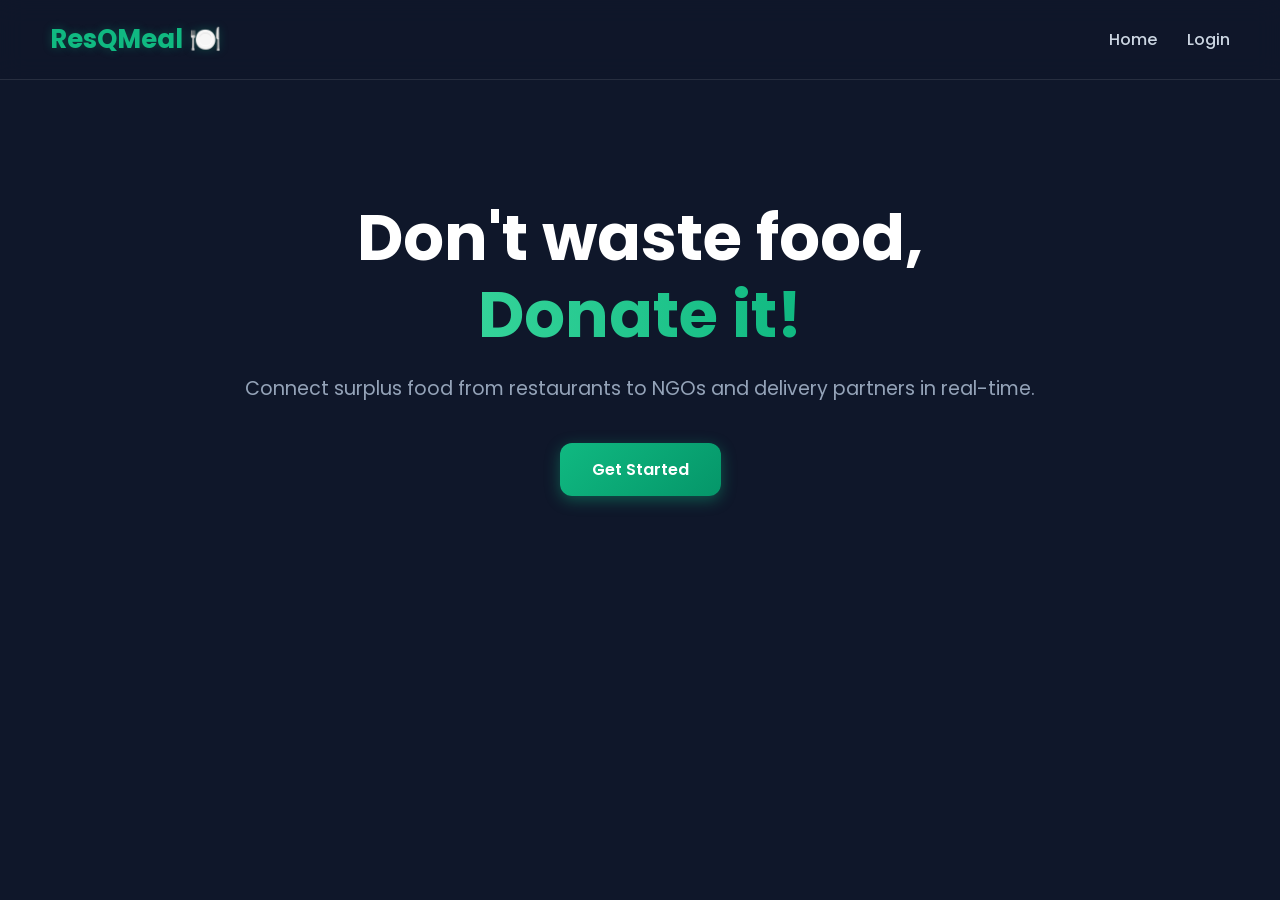
==== frontend/dashboard.html @ d9328a81 "Completed Full Stack App - Added Premium Frontend UI and Dashboard logic" ====
<!DOCTYPE html>
<html lang="en">
<head>
    <meta charset="UTF-8">
    <meta name="viewport" content="width=device-width, initial-scale=1.0">
    <title>Dashboard - ResQMeal</title>
    <link href="https://fonts.googleapis.com/css2?family=Poppins:wght@300;400;500;600;700&display=swap" rel="stylesheet">
    <link rel="stylesheet" href="style.css">
</head>
<body>

    <!-- Navigation Bar -->
    <nav class="navbar">
        <div class="logo">ResQMeal ✨</div>
        <ul class="nav-links">
            <li><a href="#" id="userNameDisplay">Welcome!</a></li>
            <li><a href="#" onclick="logout()" style="color: #ef4444;">Logout</a></li>
        </ul>
    </nav>

    <!-- Dashboard Container -->
    <div class="container" style="padding: 20px;">
        <div class="dashboard-card">
            <h2 id="welcomeText">Dashboard</h2>
            <p class="subtitle" id="roleText">Loading your role...</p>
            
            <div id="dashboardContent" style="margin-top: 30px;">
                <!-- Content will be injected here -->
            </div>
            
            <div id="dynamicArea" style="margin-top:30px;">
                <!-- Forms and Results injected here -->
            </div>
        </div>
    </div>

    <script>
        const API = "http://127.0.0.1:5000";
        const userStr = localStorage.getItem("user");
        let user = null;

        if (!userStr) {
            window.location.href = "index.html";
        } else {
            user = JSON.parse(userStr);
            document.getElementById("userNameDisplay").innerText = `Hi, ${user.name}`;
            document.getElementById("welcomeText").innerText = `Welcome, ${user.name}`;
            document.getElementById("roleText").innerText = `Role: ${user.role}`;
            loadRoleDashboard();
        }

        async function loadRoleDashboard() {
            const content = document.getElementById("dashboardContent");
            
            if (user.role === "Restaurant") {
                let res = await fetch(`${API}/restaurant/by_user/${user.user_id}`);
                if (!res.ok) {
                    content.innerHTML = `
                        <div class="stat-card" style="display:block; text-align:left;">
                            <h3 style="color:var(--warning); margin-bottom:5px;">Complete Your Profile</h3>
                            <p style="margin-bottom:20px; color:#94a3b8;"><small>Setup your restaurant details before donating food.</small></p>
                            <form onsubmit="createRestaurantProfile(event)">
                                <div class="input-group"><label>Restaurant Name</label><input type="text" id="rName" required></div>
                                <div class="input-group"><label>Owner Name</label><input type="text" id="rOwner" required></div>
                                <div class="input-group"><label>Phone</label><input type="text" id="rPhone" required></div>
                                <div class="input-group"><label>Address</label><input type="text" id="rAddress" required></div>
                                <div class="input-group"><label>City</label><input type="text" id="rCity" required></div>
                                <button type="submit" class="btn-primary full-width">Save Profile</button>
                            </form>
                        </div>
                    `;
                } else {
                    content.innerHTML = `
                        <div style="display:flex; gap:15px; flex-wrap:wrap;">
                            <button class="btn-primary" onclick="showDonateForm()">+ Donate Food</button>
                            <button class="btn-secondary" onclick="viewMyDonations()">View My Donations</button>
                        </div>
                    `;
                }
            } else if (user.role === "NGO") {
                let res = await fetch(`${API}/ngo/by_user/${user.user_id}`);
                if (!res.ok) {
                    content.innerHTML = `
                        <div class="stat-card" style="display:block; text-align:left;">
                            <h3 style="color:var(--warning); margin-bottom:5px;">Complete Your Profile</h3>
                            <p style="margin-bottom:20px; color:#94a3b8;"><small>Setup your NGO details before you can claim food.</small></p>
                            <form onsubmit="createNGOProfile(event)">
                                <div class="input-group"><label>NGO Name</label><input type="text" id="nName" required></div>
                                <div class="input-group"><label>Capacity (Persons)</label><input type="number" id="nCap" required></div>
                                <div class="input-group"><label>Location/Address</label><input type="text" id="nLoc" required></div>
                                <button type="submit" class="btn-primary full-width">Save Profile</button>
                            </form>
                        </div>
                    `;
                } else {
                    content.innerHTML = `
                        <div style="display:flex; gap:15px; flex-wrap:wrap;">
                            <button class="btn-primary" onclick="fetchAvailableFood()">🔍 Find Available Food</button>
                            <button class="btn-secondary" onclick="viewNGOHistory()">My History</button>
                        </div>
                    `;
                }
            } else if (user.role === "Delivery") {
                content.innerHTML = `
                    <div style="display:flex; gap:15px; flex-wrap:wrap;">
                        <button class="btn-primary" onclick="fetchMyTasks()">📦 View My Deliveries</button>
                    </div>
                `;
            } else if (user.role === "Admin") {
                content.innerHTML = `
                    <div style="display:flex; gap:15px; flex-wrap:wrap;">
                        <button class="btn-primary" onclick="fetchAnalytics()">📊 View System Analytics</button>
                        <button class="btn-secondary" onclick="viewAllUsers()">👥 Manage Users</button>
                    </div>
                `;
            }
        }

        function logout() {
            localStorage.removeItem("user");
            window.location.href = "index.html";
        }

        // ==========================================
        // PROFILE CREATION LOGIC
        // ==========================================
        async function createRestaurantProfile(e) {
            e.preventDefault();
            const bodyData = {
                user_id: user.user_id,
                restaurant_name: document.getElementById('rName').value,
                owner_name: document.getElementById('rOwner').value,
                phone: document.getElementById('rPhone').value,
                address: document.getElementById('rAddress').value,
                city: document.getElementById('rCity').value,
                opening_time: '08:00:00',
                closing_time: '23:00:00'
            };
            try {
                let res = await fetch(`${API}/restaurant/profile`, {
                    method: 'POST', headers: {'Content-Type': 'application/json'}, body: JSON.stringify(bodyData)
                });
                if(res.ok) {
                    alert("Profile Created Successfully!");
                    loadRoleDashboard(); 
                } else alert("Failed to create profile.");
            } catch(err) { alert("Server error"); }
        }

        async function createNGOProfile(e) {
            e.preventDefault();
            const bodyData = {
                user_id: user.user_id,
                ngo_name: document.getElementById('nName').value,
                capacity: document.getElementById('nCap').value,
                location: document.getElementById('nLoc').value
            };
            try {
                let res = await fetch(`${API}/ngo/profile`, {
                    method: 'POST', headers: {'Content-Type': 'application/json'}, body: JSON.stringify(bodyData)
                });
                if(res.ok) {
                    alert("Profile Created Successfully!");
                    loadRoleDashboard();
                } else alert("Failed to create profile.");
            } catch(err) { alert("Server error"); }
        }

        // ==========================================
        // RESTAURANT LOGIC
        // ==========================================
        function showDonateForm() {
            document.getElementById('dynamicArea').innerHTML = `
                <h3 style="margin-bottom:20px; color:var(--primary);">Donate Food Details</h3>
                <form onsubmit="submitDonation(event)">
                    <div class="input-group"><label>Food Name</label><input type="text" id="fName" required></div>
                    <div class="input-group"><label>Quantity (Persons)</label><input type="number" id="fQty" required></div>
                    <div class="input-group">
                        <label>Food Type</label>
                        <select id="fType"><option>Veg</option><option>Non-Veg</option></select>
                    </div>
                    <div class="input-group"><label>Expiry Time</label><input type="datetime-local" id="fExpiry" required></div>
                    <button type="submit" class="btn-primary full-width">Submit Donation</button>
                </form>
            `;
        }

        async function submitDonation(e) {
            e.preventDefault();
            try {
                let resProfile = await fetch(`${API}/restaurant/by_user/${user.user_id}`);
                if(!resProfile.ok) return alert("You must create a Restaurant Profile first via Thunder Client!");
                let profile = await resProfile.json();

                const expiry = document.getElementById('fExpiry').value.replace('T',' ')+':00';
                let now = new Date(); now.setMinutes(now.getMinutes() - now.getTimezoneOffset());
                const cookedAt = now.toISOString().slice(0, 19).replace('T', ' ');

                let response = await fetch(`${API}/food/donate`, {
                    method: 'POST',
                    headers: {'Content-Type': 'application/json'},
                    body: JSON.stringify({
                        restaurant_id: profile.restaurant_id, food_name: document.getElementById('fName').value,
                        quantity: document.getElementById('fQty').value, food_type: document.getElementById('fType').value,
                        cooked_at: cookedAt, expiry_time: expiry
                    })
                });
                if(response.ok) {
                    alert("Food Donated Successfully!");
                    document.getElementById('dynamicArea').innerHTML = '';
                } else alert("Failed to donate.");
            } catch(err) { alert("Error occurred."); }
        }

        async function viewMyDonations() {
            document.getElementById('dynamicArea').innerHTML = '<p>Loading your donations...</p>';
            try {
                let resProfile = await fetch(`${API}/restaurant/by_user/${user.user_id}`);
                let profile = await resProfile.json();
                
                let res = await fetch(`${API}/food/restaurant/${profile.restaurant_id}`);
                let foods = await res.json();
                let html = '<h3 style="margin-bottom:20px;">Your Donations</h3>';
                foods.forEach(f => {
                    html += `<div class="food-card">
                        <div><strong style="color:var(--primary); font-size:18px;">${f.food_name}</strong><br>
                        <small>Qty: ${f.quantity} | Status: ${f.status}</small></div>
                    </div>`;
                });
                document.getElementById('dynamicArea').innerHTML = html || "<p>No donations found.</p>";
            } catch(err) { document.getElementById('dynamicArea').innerHTML = '<p>Error fetching data.</p>'; }
        }

        // ==========================================
        // NGO LOGIC
        // ==========================================
        async function fetchAvailableFood() {
            document.getElementById('dynamicArea').innerHTML = '<p>Searching for food...</p>';
            try {
                let res = await fetch(`${API}/food/available`);
                let foods = await res.json();
                let html = '<h3 style="margin-bottom:20px;">Available Food</h3>';
                foods.forEach(f => {
                    html += `<div class="food-card">
                        <div><strong style="color:var(--primary); font-size:18px;">${f.food_name}</strong><br>
                        <small>Qty: ${f.quantity} | Type: ${f.food_type}</small></div>
                        <button class="btn-primary" onclick="acceptFood(${f.food_id})" style="padding:8px 15px; font-size:14px;">Accept</button>
                    </div>`;
                });
                document.getElementById('dynamicArea').innerHTML = html || "<p>No food available right now.</p>";
            } catch(err) { document.getElementById('dynamicArea').innerHTML = '<p>Error fetching food.</p>'; }
        }

        async function acceptFood(food_id) {
            try {
                let ngoProfile = await fetch(`${API}/ngo/by_user/${user.user_id}`);
                if(!ngoProfile.ok) return alert("You must create an NGO Profile first via Thunder Client!");
                let profile = await ngoProfile.json();

                let res = await fetch(`${API}/ngo/accept`, {
                    method: 'POST',
                    headers: {'Content-Type': 'application/json'},
                    body: JSON.stringify({ food_id: food_id, ngo_id: profile.ngo_id })
                });
                if(res.ok) {
                    alert("Food Accepted! A delivery request has been generated.");
                    fetchAvailableFood(); // refresh list
                }
            } catch(err) { alert("Failed to accept."); }
        }

        async function viewNGOHistory() {
            document.getElementById('dynamicArea').innerHTML = '<p>Loading your history...</p>';
            try {
                let ngoProfile = await fetch(`${API}/ngo/by_user/${user.user_id}`);
                if(!ngoProfile.ok) return alert("You must create an NGO Profile first!");
                let profile = await ngoProfile.json();
                
                let res = await fetch(`${API}/ngo/history/${profile.ngo_id}`);
                let history = await res.json();
                let html = '<h3 style="margin-bottom:20px;">Your Claim History</h3>';
                history.forEach(h => {
                    html += `<div class="food-card">
                        <div><strong style="color:var(--primary); font-size:18px;">${h.food_name}</strong><br>
                        <small>Status: ${h.status}</small></div>
                    </div>`;
                });
                document.getElementById('dynamicArea').innerHTML = html || "<p>No history found.</p>";
            } catch(err) { document.getElementById('dynamicArea').innerHTML = '<p>Error fetching history.</p>'; }
        }

        // ==========================================
        // DELIVERY LOGIC
        // ==========================================
        async function fetchMyTasks() {
            document.getElementById('dynamicArea').innerHTML = '<p>Loading your deliveries...</p>';
            try {
                let res = await fetch(`${API}/delivery/tasks/${user.user_id}`);
                let tasks = await res.json();
                let html = '<h3 style="margin-bottom:20px;">Your Active Deliveries</h3>';
                tasks.forEach(t => {
                    html += `<div class="food-card" style="display:block;">
                        <strong style="color:var(--primary); font-size:18px;">Food: ${t.food_name}</strong><br>
                        <p style="margin:10px 0;"><small>From: ${t.pickup_address}<br>To: ${t.drop_address}</small></p>
                        <p>Status: <b>${t.status}</b></p>
                        <div style="margin-top:15px; display:flex; gap:10px;">
                            <button class="btn-secondary" onclick="updateDelivery(${t.delivery_id}, 'Picked Up')">Mark Picked Up</button>
                            <button class="btn-primary" onclick="updateDelivery(${t.delivery_id}, 'Delivered')">Mark Delivered</button>
                        </div>
                    </div>`;
                });
                document.getElementById('dynamicArea').innerHTML = html || "<p>No assigned deliveries.</p>";
            } catch(err) { document.getElementById('dynamicArea').innerHTML = '<p>Error fetching tasks.</p>'; }
        }

        async function updateDelivery(id, status) {
            try {
                let res = await fetch(`${API}/delivery/update/${id}`, {
                    method: 'PUT',
                    headers: {'Content-Type': 'application/json'},
                    body: JSON.stringify({ status: status })
                });
                if(res.ok) {
                    alert(`Delivery updated to ${status}`);
                    fetchMyTasks();
                }
            } catch(err) { alert("Failed to update status."); }
        }

        // ==========================================
        // ADMIN LOGIC
        // ==========================================
        async function fetchAnalytics() {
            document.getElementById('dynamicArea').innerHTML = '<p>Loading analytics...</p>';
            try {
                let res = await fetch(`${API}/admin/analytics`);
                let data = await res.json();
                let html = `
                    <h3 style="margin-bottom:20px;">System Overview</h3>
                    <div style="display:grid; grid-template-columns:1fr 1fr; gap:15px;">
                        <div class="stat-card" style="display:block; text-align:center;">
                            <h1>${data.total_users}</h1><p>Total Users</p>
                        </div>
                        <div class="stat-card" style="display:block; text-align:center;">
                            <h1>${data.total_food_donated}</h1><p>Food Donated</p>
                        </div>
                        <div class="stat-card" style="display:block; text-align:center;">
                            <h1>${data.total_requests_accepted}</h1><p>NGO Claims</p>
                        </div>
                        <div class="stat-card" style="display:block; text-align:center;">
                            <h1>${data.total_deliveries}</h1><p>Deliveries</p>
                        </div>
                    </div>
                `;
                document.getElementById('dynamicArea').innerHTML = html;
            } catch(err) { document.getElementById('dynamicArea').innerHTML = '<p>Error fetching stats.</p>'; }
        }
        
        async function viewAllUsers() {
            document.getElementById('dynamicArea').innerHTML = '<p>Loading users...</p>';
            try {
                let res = await fetch(`${API}/admin/users`);
                let users = await res.json();
                let html = '<h3 style="margin-bottom:20px;">All Users</h3>';
                users.forEach(u => {
                    html += `<div class="food-card">
                        <div><strong>${u.name}</strong> (${u.role})<br><small>${u.email}</small></div>
                        <button class="btn-primary" style="background:var(--danger);" onclick="deleteUser(${u.user_id})">Delete</button>
                    </div>`;
                });
                document.getElementById('dynamicArea').innerHTML = html;
            } catch(err) { document.getElementById('dynamicArea').innerHTML = '<p>Error loading users.</p>'; }
        }

        async function deleteUser(id) {
            if(!confirm("Are you sure? This will delete all their data too!")) return;
            try {
                let res = await fetch(`${API}/admin/user/${id}`, { method: 'DELETE' });
                if(res.ok) { alert("User deleted."); viewAllUsers(); }
            } catch(err) { alert("Failed to delete."); }
        }
    </script>
</body>
</html>
---- frontend/style.css ----
/* Premium Dark Mode & Modern CSS */
* {
    margin: 0;
    padding: 0;
    box-sizing: border-box;
    font-family: 'Poppins', sans-serif;
}

body {
    background: #0f172a; /* Slate 900 */
    color: #f1f5f9; /* Slate 100 */
    overflow-x: hidden;
}

/* Color Variables */
:root {
    --primary: #10b981; /* Emerald 500 */
    --primary-hover: #059669; /* Emerald 600 */
    --card-bg: rgba(255, 255, 255, 0.03);
    --border-color: rgba(255, 255, 255, 0.1);
    --danger: #ef4444;
    --warning: #f59e0b;
    --info: #3b82f6;
}

/* Navbar */
.navbar {
    display: flex;
    justify-content: space-between;
    align-items: center;
    padding: 20px 50px;
    background: rgba(15, 23, 42, 0.8);
    backdrop-filter: blur(12px);
    border-bottom: 1px solid var(--border-color);
    position: sticky;
    top: 0;
    z-index: 100;
}

.navbar .logo {
    font-size: 26px;
    font-weight: 700;
    color: var(--primary);
    text-shadow: 0 0 10px rgba(16, 185, 129, 0.3);
}

.nav-links {
    list-style: none;
    display: flex;
    gap: 30px;
}

.nav-links a {
    text-decoration: none;
    color: #cbd5e1;
    font-weight: 500;
    transition: all 0.3s ease;
}

.nav-links a:hover {
    color: var(--primary);
}

/* Hero Section */
.hero {
    text-align: center;
    margin-top: 120px;
    animation: fadeIn 1s ease-in-out;
}

.hero h1 {
    font-size: 4rem;
    color: #ffffff;
    line-height: 1.2;
}

.hero .highlight {
    background: linear-gradient(to right, #34d399, #10b981);
    -webkit-background-clip: text;
    -webkit-text-fill-color: transparent;
}

.hero p {
    font-size: 1.2rem;
    margin: 20px 0 40px;
    color: #94a3b8;
}

/* Buttons */
.btn-primary {
    background: linear-gradient(135deg, var(--primary), var(--primary-hover));
    color: white;
    border: none;
    padding: 14px 32px;
    font-size: 16px;
    border-radius: 12px;
    cursor: pointer;
    font-weight: 600;
    transition: all 0.3s ease;
    box-shadow: 0 4px 15px rgba(16, 185, 129, 0.4);
}

.btn-primary:hover {
    transform: translateY(-3px);
    box-shadow: 0 6px 20px rgba(16, 185, 129, 0.6);
}

.btn-secondary {
    background: rgba(255,255,255,0.05);
    border: 1px solid var(--border-color);
    color: white;
    padding: 14px 32px;
    border-radius: 12px;
    cursor: pointer;
    font-weight: 600;
    transition: all 0.3s;
}

.btn-secondary:hover {
    background: rgba(255,255,255,0.1);
}

.full-width { width: 100%; }

/* Glassmorphism Cards */
.auth-card, .dashboard-card {
    background: var(--card-bg);
    backdrop-filter: blur(16px);
    border: 1px solid var(--border-color);
    max-width: 450px;
    margin: 60px auto;
    padding: 40px;
    border-radius: 20px;
    box-shadow: 0 20px 40px rgba(0,0,0,0.4);
    text-align: center;
    animation: slideUp 0.5s ease-out;
}

.dashboard-card {
    max-width: 800px;
    text-align: left;
}

.auth-card h2, .dashboard-card h2 {
    color: #fff;
    margin-bottom: 5px;
    font-size: 28px;
}

.subtitle {
    color: #94a3b8;
    margin-bottom: 30px;
    font-size: 15px;
}

/* Inputs */
.input-group {
    text-align: left;
    margin-bottom: 22px;
}

.input-group label {
    display: block;
    margin-bottom: 8px;
    font-weight: 500;
    font-size: 14px;
    color: #cbd5e1;
}

.input-group input, .input-group select {
    width: 100%;
    padding: 14px;
    background: rgba(0,0,0,0.2);
    border: 1px solid var(--border-color);
    border-radius: 12px;
    outline: none;
    color: white;
    font-size: 15px;
    transition: all 0.3s;
}

.input-group input:focus, .input-group select:focus {
    border-color: var(--primary);
    box-shadow: 0 0 10px rgba(16, 185, 129, 0.2);
}

.input-group select option { background: #1e293b; color: white; }

.switch-auth {
    margin-top: 25px;
    font-size: 14px;
    color: #94a3b8;
}

.switch-auth a {
    color: var(--primary);
    text-decoration: none;
    font-weight: 600;
}

.hidden-section { display: none; }
.active-section { display: block; }

/* Dynamic Content Areas */
.food-card, .stat-card {
    background: rgba(255,255,255,0.02);
    border: 1px solid var(--border-color);
    padding: 20px;
    border-radius: 12px;
    margin-bottom: 15px;
    display: flex;
    justify-content: space-between;
    align-items: center;
    transition: transform 0.2s;
}

.food-card:hover {
    transform: translateX(5px);
    border-color: rgba(255,255,255,0.2);
}

/* Animations */
@keyframes fadeIn { from { opacity: 0; } to { opacity: 1; } }
@keyframes slideUp { from { opacity: 0; transform: translateY(30px); } to { opacity: 1; transform: translateY(0); } }
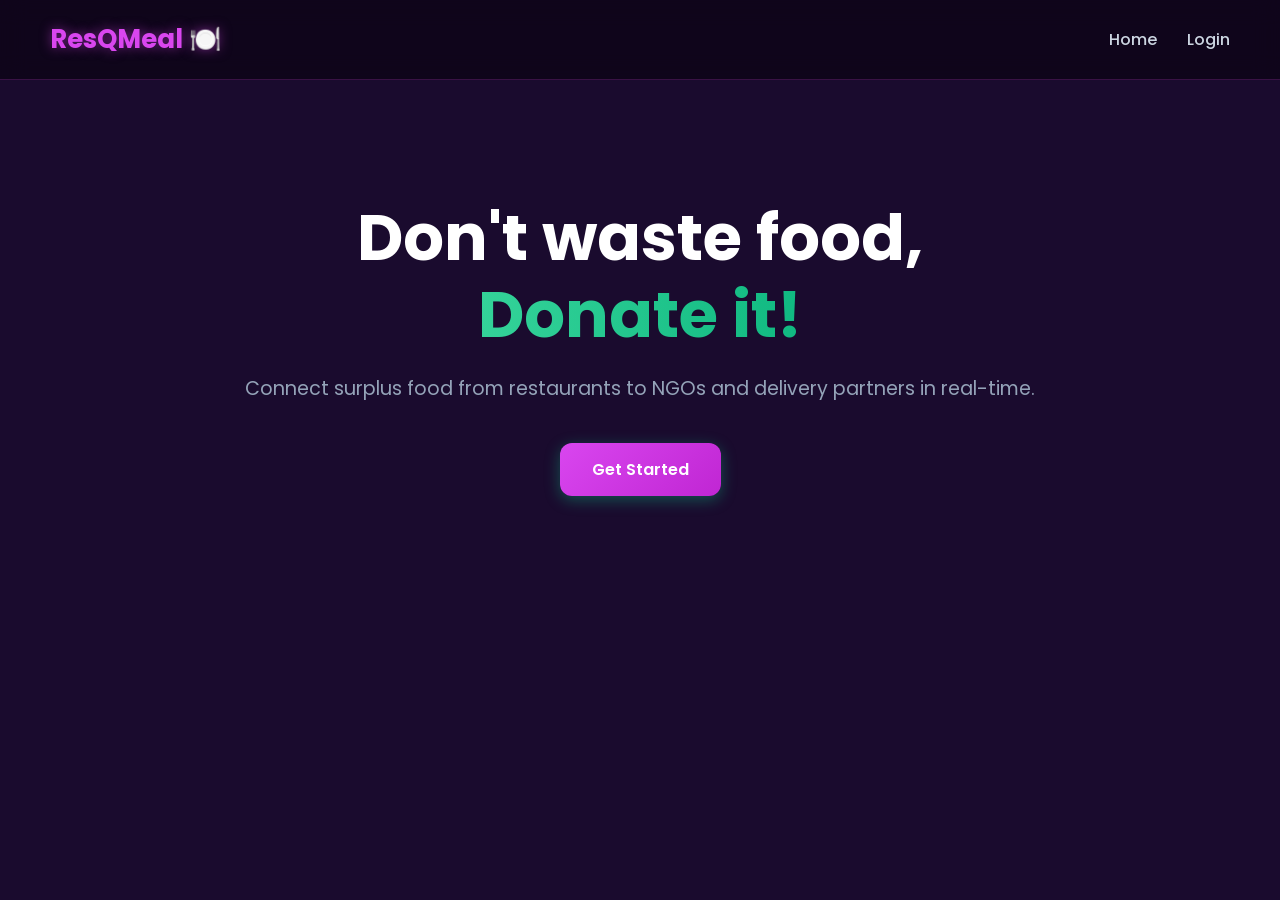
==== commit 662f9bfc: "Force cache refresh for new CSS theme and make violet more distinct" ====
--- a/frontend/dashboard.html
+++ b/frontend/dashboard.html
@@ -5,7 +5,7 @@
     <meta name="viewport" content="width=device-width, initial-scale=1.0">
     <title>Dashboard - ResQMeal</title>
     <link href="https://fonts.googleapis.com/css2?family=Poppins:wght@300;400;500;600;700&display=swap" rel="stylesheet">
-    <link rel="stylesheet" href="style.css">
+    <link rel="stylesheet" href="style.css?v=2">
 </head>
 <body>
 
@@ -35,7 +35,7 @@
     </div>
 
     <script>
-        const API = "http://127.0.0.1:5000";
+        const API = "https://resqmeal-ofhl.onrender.com";
         const userStr = localStorage.getItem("user");
         let user = null;
 
@@ -103,7 +103,8 @@
             } else if (user.role === "Delivery") {
                 content.innerHTML = `
                     <div style="display:flex; gap:15px; flex-wrap:wrap;">
-                        <button class="btn-primary" onclick="fetchMyTasks()">📦 View My Deliveries</button>
+                        <button class="btn-primary" onclick="fetchAvailableDeliveries()">🔍 Find Available Deliveries</button>
+                        <button class="btn-secondary" onclick="fetchMyTasks()">📦 View My Deliveries</button>
                     </div>
                 `;
             } else if (user.role === "Admin") {
@@ -292,6 +293,37 @@
         // ==========================================
         // DELIVERY LOGIC
         // ==========================================
+        async function fetchAvailableDeliveries() {
+            document.getElementById('dynamicArea').innerHTML = '<p>Loading available deliveries...</p>';
+            try {
+                let res = await fetch(`${API}/delivery/available`);
+                let tasks = await res.json();
+                let html = '<h3 style="margin-bottom:20px;">Deliveries Ready for Pickup</h3>';
+                tasks.forEach(t => {
+                    html += `<div class="food-card" style="display:block;">
+                        <strong style="color:var(--primary); font-size:18px;">Food: ${t.food_name}</strong><br>
+                        <p style="margin:10px 0;"><small>From: ${t.pickup_from} (${t.pickup_address})<br>To: ${t.drop_to} (${t.drop_address})</small></p>
+                        <button class="btn-primary" onclick="claimDelivery(${t.delivery_id})">Claim Delivery</button>
+                    </div>`;
+                });
+                document.getElementById('dynamicArea').innerHTML = html || "<p>No deliveries available right now.</p>";
+            } catch(err) { document.getElementById('dynamicArea').innerHTML = '<p>Error fetching available deliveries.</p>'; }
+        }
+
+        async function claimDelivery(delivery_id) {
+            try {
+                let res = await fetch(`${API}/delivery/assign`, {
+                    method: 'POST',
+                    headers: {'Content-Type': 'application/json'},
+                    body: JSON.stringify({ delivery_id: delivery_id, partner_id: user.user_id })
+                });
+                if(res.ok) {
+                    alert("Delivery claimed successfully! You can view it in 'View My Deliveries'.");
+                    fetchAvailableDeliveries(); // refresh list
+                } else { alert("Failed to claim delivery."); }
+            } catch(err) { alert("Error claiming delivery."); }
+        }
+
         async function fetchMyTasks() {
             document.getElementById('dynamicArea').innerHTML = '<p>Loading your deliveries...</p>';
             try {
--- a/frontend/style.css
+++ b/frontend/style.css
@@ -7,17 +7,17 @@
 }
 
 body {
-    background: #0f172a; /* Slate 900 */
-    color: #f1f5f9; /* Slate 100 */
+    background: #1a0b2e; /* Obvious Deep Cyberpunk Violet */
+    color: #fdf4ff; /* Soft Pinkish White */
     overflow-x: hidden;
 }
 
 /* Color Variables */
 :root {
-    --primary: #10b981; /* Emerald 500 */
-    --primary-hover: #059669; /* Emerald 600 */
-    --card-bg: rgba(255, 255, 255, 0.03);
-    --border-color: rgba(255, 255, 255, 0.1);
+    --primary: #d946ef; /* Neon Fuchsia/Pink */
+    --primary-hover: #c026d3; /* Darker Fuchsia */
+    --card-bg: rgba(255, 255, 255, 0.04);
+    --border-color: rgba(217, 70, 239, 0.2); /* Tinted border */
     --danger: #ef4444;
     --warning: #f59e0b;
     --info: #3b82f6;
@@ -29,7 +29,7 @@
     justify-content: space-between;
     align-items: center;
     padding: 20px 50px;
-    background: rgba(15, 23, 42, 0.8);
+    background: rgba(15, 5, 24, 0.85); /* Deep Violet Transparent */
     backdrop-filter: blur(12px);
     border-bottom: 1px solid var(--border-color);
     position: sticky;
@@ -41,7 +41,7 @@
     font-size: 26px;
     font-weight: 700;
     color: var(--primary);
-    text-shadow: 0 0 10px rgba(16, 185, 129, 0.3);
+    text-shadow: 0 0 12px rgba(217, 70, 239, 0.5);
 }
 
 .nav-links {
